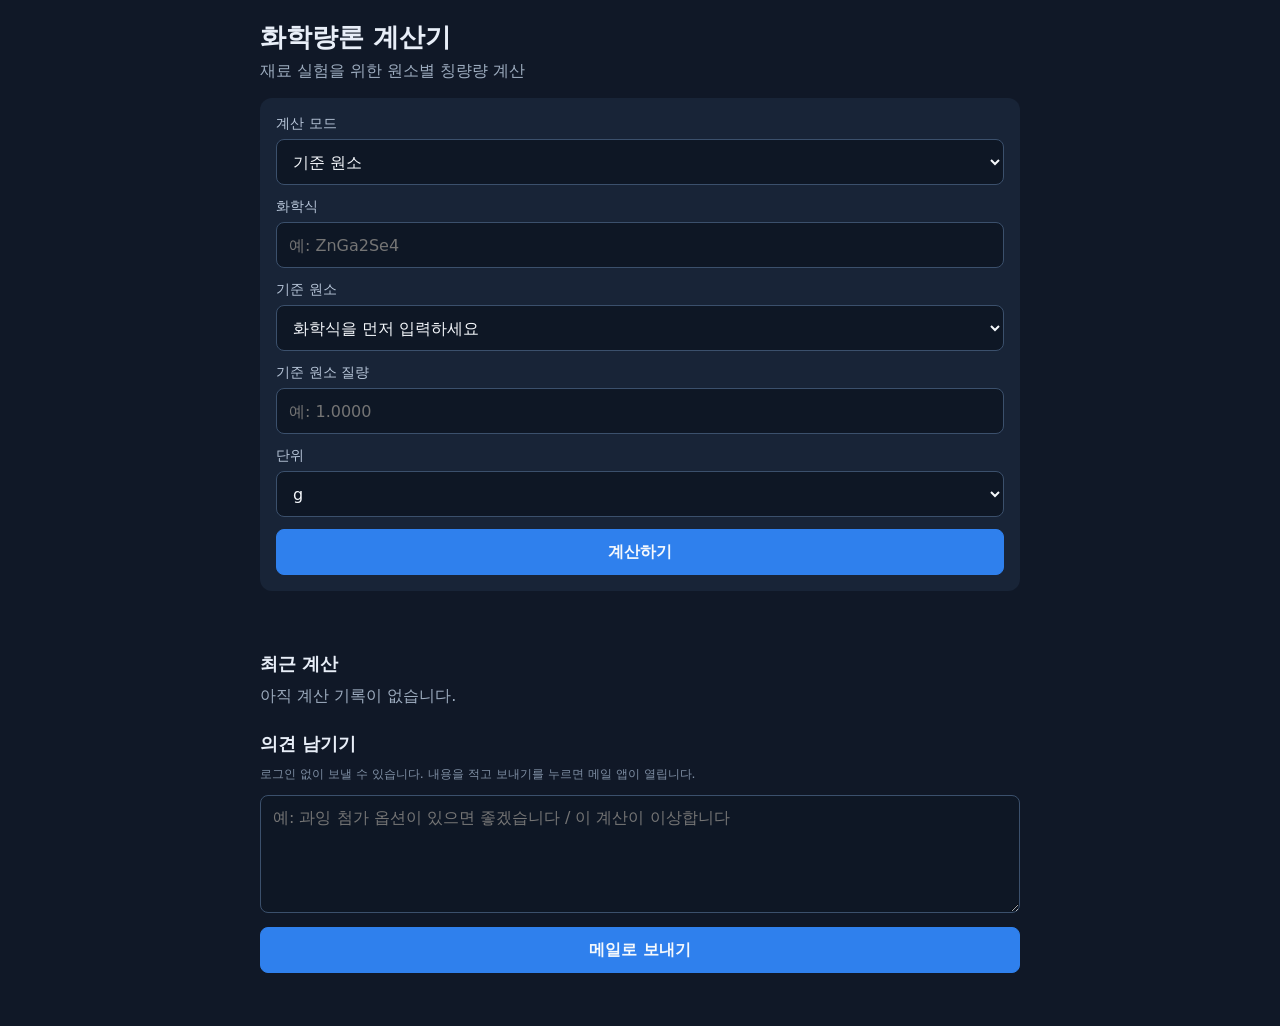
==== template.html @ 46518f57 "deploy: 2026-11-11 11:47" ====
<!doctype html>
<html lang="ko">
<head>
  <meta charset="utf-8">
  <meta name="viewport" content="width=device-width, initial-scale=1">
  <meta name="theme-color" content="#101827">
  <link rel="manifest" href="manifest.webmanifest">
  <link rel="stylesheet" href="style.css">
  <title>화학량론 계산기</title>
</head>
<body>
  <main>
    <header><h1>화학량론 계산기</h1><p>재료 실험을 위한 원소별 칭량량 계산</p></header>
    <form id="calculator" novalidate>
      <label>계산 모드<select id="mode"><option value="reference">기준 원소</option><option value="total">총 질량</option></select></label>
      <label>화학식<input id="formula" type="text" placeholder="예: ZnGa2Se4" autocomplete="off"></label>
      <div id="reference-wrap"><label>기준 원소<select id="element"></select></label></div>
      <label><span id="amount-label">기준 원소 질량</span><input id="amount" type="number" min="0" step="any" inputmode="decimal" placeholder="예: 1.0000"></label>
      <label>단위<select id="unit"><option value="g">g</option><option value="mg">mg</option></select></label>
      <button type="submit">계산하기</button>
    </form>
    <p id="error" class="error" role="alert"></p>
    <section id="result" hidden><h2>계산 결과</h2></section>
    <section><h2>최근 계산</h2><div id="history"></div></section>
    <section id="feedback">
      <h2>의견 남기기</h2>
      <p class="note">로그인 없이 보낼 수 있습니다. 내용을 적고 보내기를 누르면 메일 앱이 열립니다.</p>
      <textarea id="comment" rows="4" placeholder="예: 과잉 첨가 옵션이 있으면 좋겠습니다 / 이 계산이 이상합니다"></textarea>
      <button type="button" id="send-comment">메일로 보내기</button>
      <p id="comment-status" class="note" role="status"></p>
    </section>
  </main>
  <script src="calc.js"></script><script src="app.js"></script>
</body>
</html>
---- style.css ----
:root { color-scheme: dark; font-family: system-ui, -apple-system, sans-serif; background: #101827; color: #e8eef8; }
* { box-sizing: border-box; }
body { margin: 0; min-width: 320px; background: #101827; }
main { width: min(100% - 24px, 760px); margin: auto; padding: 20px 0 40px; }
h1 { margin: 0; font-size: 1.65rem; } h2 { font-size: 1.15rem; margin: 24px 0 10px; }
header p, .muted { color: #9dacbf; margin-top: 6px; }
form { display: grid; gap: 12px; background: #182437; padding: 16px; border-radius: 12px; }
label { display: grid; gap: 6px; font-size: .9rem; color: #b7c5d8; }
input, select, button, textarea { min-height: 46px; width: 100%; border: 1px solid #3b506c; border-radius: 8px; padding: 10px 12px; background: #0e1725; color: #f5f8fc; font-size: 1rem; font-family: inherit; }
textarea { min-height: 96px; resize: vertical; line-height: 1.5; }
#feedback { margin-top: 8px; } #feedback textarea { margin-bottom: 10px; }
button { cursor: pointer; background: #2f80ed; border-color: #2f80ed; font-weight: 700; }
button:hover { background: #4993f2; } .error { min-height: 20px; color: #ff8e8e; }
.summary { display: grid; grid-template-columns: 1fr 1fr; gap: 8px; background: #182437; padding: 14px; border-radius: 10px; }
.summary span { text-align: right; color: #8ed1ff; } .table-wrap { overflow-x: auto; margin-top: 12px; }
.cards { display: grid; gap: 8px; margin-top: 12px; }
.card { background: #182437; border: 1px solid #27394f; border-radius: 10px; padding: 12px 14px; }
.card.ref { border-color: #2f80ed; background: #16273c; }
.card-top { display: flex; align-items: baseline; justify-content: space-between; gap: 10px; }
.card-top b { font-size: 1.12rem; } .card-top em { font-style: normal; font-size: .7rem; color: #8ed1ff; border: 1px solid #2f80ed; border-radius: 999px; padding: 1px 7px; vertical-align: 2px; }
.mass-group { margin-left: auto; display: inline-flex; align-items: baseline; gap: 6px; }
.card-mass { width: 6.4em; min-height: 0; text-align: right; font-size: 1.15rem; font-weight: 700; color: #9be2a8; background: #0e1725; border: 1px dashed #3b506c; border-radius: 8px; padding: 6px 8px; font-family: ui-monospace, SFMono-Regular, Menlo, monospace; }
.card-mass:focus { outline: none; border-color: #2f80ed; border-style: solid; background: #0b1420; }
.unit { color: #9dacbf; font-size: .9rem; }
.card-sub { margin-top: 4px; font-size: .78rem; color: #9dacbf; }
table { border-collapse: collapse; width: 100%; min-width: 620px; font-size: .86rem; background: #182437; }
th, td { padding: 10px 8px; border-bottom: 1px solid #30445e; text-align: right; white-space: nowrap; } th:first-child, td:first-child { text-align: left; }
th { color: #a9bad0; } .verify { color: #b9d8bd; overflow-wrap: anywhere; }
.note { color: #7f8fa4; font-size: .78rem; margin-top: 6px; }
.history-item { margin: 4px 0; text-align: left; background: #182437; border-color: #30445e; font-weight: 400; }
[hidden] { display: none !important; }
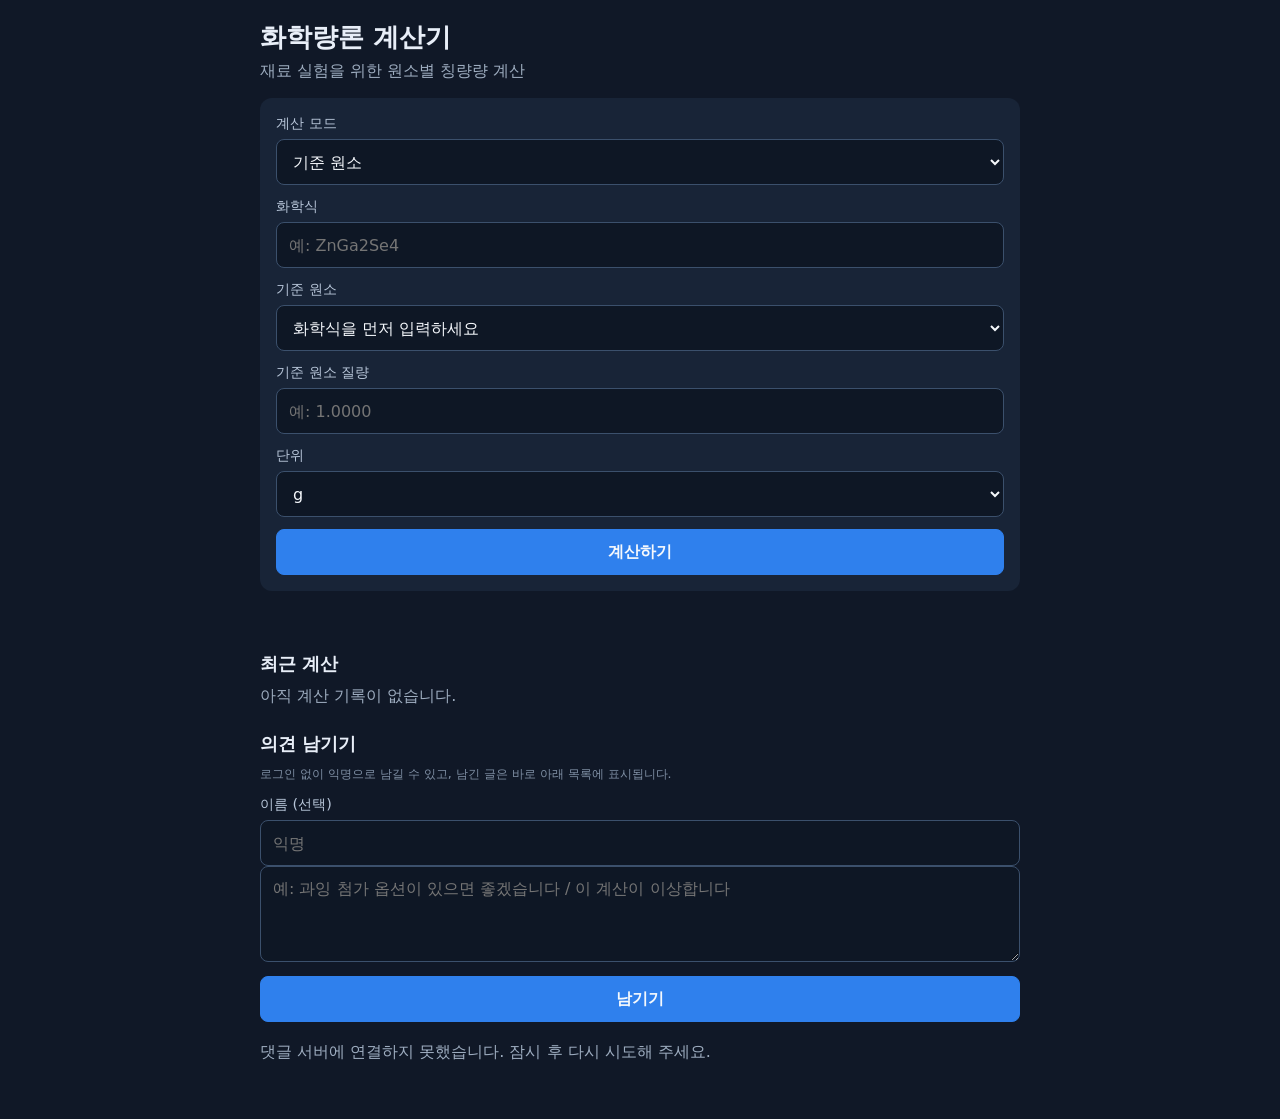
==== commit a16c0a3c: "deploy: 2026-11-11 11:55" ====
--- a/template.html
+++ b/template.html
@@ -24,10 +24,12 @@
     <section><h2>최근 계산</h2><div id="history"></div></section>
     <section id="feedback">
       <h2>의견 남기기</h2>
-      <p class="note">로그인 없이 보낼 수 있습니다. 내용을 적고 보내기를 누르면 메일 앱이 열립니다.</p>
-      <textarea id="comment" rows="4" placeholder="예: 과잉 첨가 옵션이 있으면 좋겠습니다 / 이 계산이 이상합니다"></textarea>
-      <button type="button" id="send-comment">메일로 보내기</button>
+      <p class="note">로그인 없이 익명으로 남길 수 있고, 남긴 글은 바로 아래 목록에 표시됩니다.</p>
+      <label>이름 (선택)<input id="comment-name" type="text" maxlength="20" placeholder="익명" autocomplete="off"></label>
+      <textarea id="comment" rows="3" maxlength="1000" placeholder="예: 과잉 첨가 옵션이 있으면 좋겠습니다 / 이 계산이 이상합니다"></textarea>
+      <button type="button" id="send-comment">남기기</button>
       <p id="comment-status" class="note" role="status"></p>
+      <div id="comment-list" class="comments"></div>
     </section>
   </main>
   <script src="calc.js"></script><script src="app.js"></script>
--- a/style.css
+++ b/style.css
@@ -9,6 +9,11 @@
 input, select, button, textarea { min-height: 46px; width: 100%; border: 1px solid #3b506c; border-radius: 8px; padding: 10px 12px; background: #0e1725; color: #f5f8fc; font-size: 1rem; font-family: inherit; }
 textarea { min-height: 96px; resize: vertical; line-height: 1.5; }
 #feedback { margin-top: 8px; } #feedback textarea { margin-bottom: 10px; }
+.comments { margin-top: 14px; display: grid; gap: 8px; }
+.comment { background: #182437; border: 1px solid #27394f; border-radius: 10px; padding: 10px 12px; }
+.comment-head { display: flex; justify-content: space-between; gap: 10px; font-size: .8rem; color: #9dacbf; }
+.comment-head b { font-size: .92rem; color: #e8eef8; }
+.comment p { margin: 6px 0 0; white-space: pre-wrap; overflow-wrap: anywhere; }
 button { cursor: pointer; background: #2f80ed; border-color: #2f80ed; font-weight: 700; }
 button:hover { background: #4993f2; } .error { min-height: 20px; color: #ff8e8e; }
 .summary { display: grid; grid-template-columns: 1fr 1fr; gap: 8px; background: #182437; padding: 14px; border-radius: 10px; }
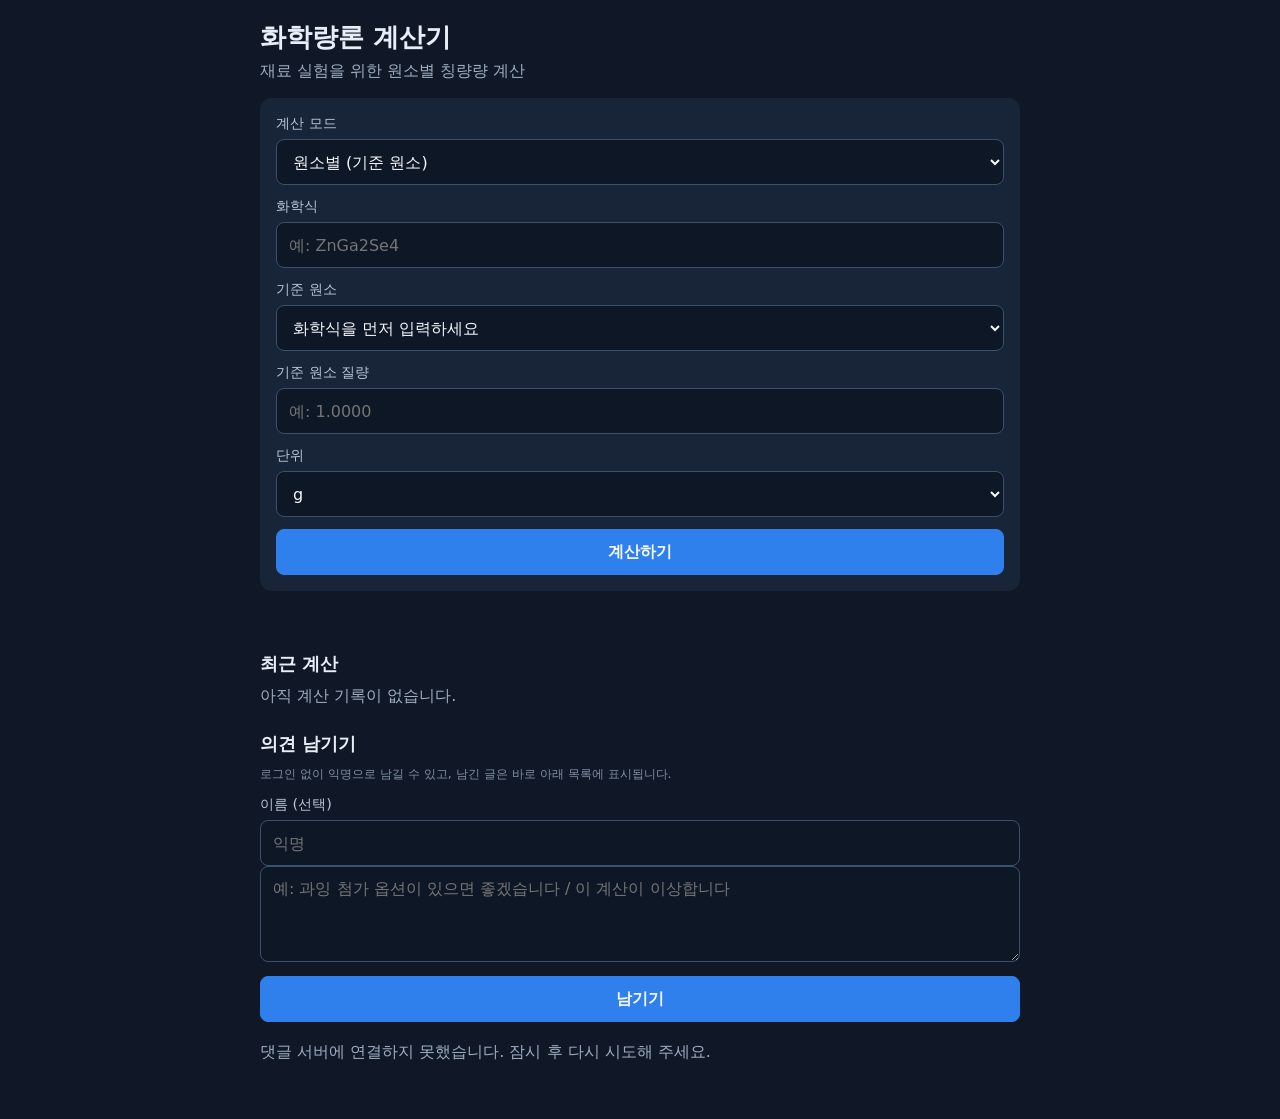
==== commit 718dadf8: "deploy: 2026-11-11 12:22" ====
--- a/template.html
+++ b/template.html
@@ -12,8 +12,12 @@
   <main>
     <header><h1>화학량론 계산기</h1><p>재료 실험을 위한 원소별 칭량량 계산</p></header>
     <form id="calculator" novalidate>
-      <label>계산 모드<select id="mode"><option value="reference">기준 원소</option><option value="total">총 질량</option></select></label>
-      <label>화학식<input id="formula" type="text" placeholder="예: ZnGa2Se4" autocomplete="off"></label>
+      <label>계산 모드<select id="mode"><option value="reference">원소별 (기준 원소)</option><option value="total">원소별 (총 질량)</option><option value="mixture">화합물 혼합 (A → B)</option></select></label>
+      <label><span id="formula-label">화학식</span><input id="formula" type="text" placeholder="예: ZnGa2Se4" autocomplete="off"></label>
+      <div id="mixture-wrap" hidden>
+        <label><span id="formula-b-label">화합물 B 화학식</span><input id="formula-b" type="text" placeholder="예: InSb" autocomplete="off"></label>
+        <label><span id="ratio-label">몰비 B/A</span><input id="ratio" type="number" min="0" step="any" value="1" inputmode="decimal"></label>
+      </div>
       <div id="reference-wrap"><label>기준 원소<select id="element"></select></label></div>
       <label><span id="amount-label">기준 원소 질량</span><input id="amount" type="number" min="0" step="any" inputmode="decimal" placeholder="예: 1.0000"></label>
       <label>단위<select id="unit"><option value="g">g</option><option value="mg">mg</option></select></label>
--- a/style.css
+++ b/style.css
@@ -26,6 +26,8 @@
 .mass-group { margin-left: auto; display: inline-flex; align-items: baseline; gap: 6px; }
 .card-mass { width: 6.4em; min-height: 0; text-align: right; font-size: 1.15rem; font-weight: 700; color: #9be2a8; background: #0e1725; border: 1px dashed #3b506c; border-radius: 8px; padding: 6px 8px; font-family: ui-monospace, SFMono-Regular, Menlo, monospace; }
 .card-mass:focus { outline: none; border-color: #2f80ed; border-style: solid; background: #0b1420; }
+.card-mass.static { border-color: transparent; background: transparent; }
+.sub-head { font-size: .95rem; color: #a9bad0; margin: 16px 0 8px; }
 .unit { color: #9dacbf; font-size: .9rem; }
 .card-sub { margin-top: 4px; font-size: .78rem; color: #9dacbf; }
 table { border-collapse: collapse; width: 100%; min-width: 620px; font-size: .86rem; background: #182437; }
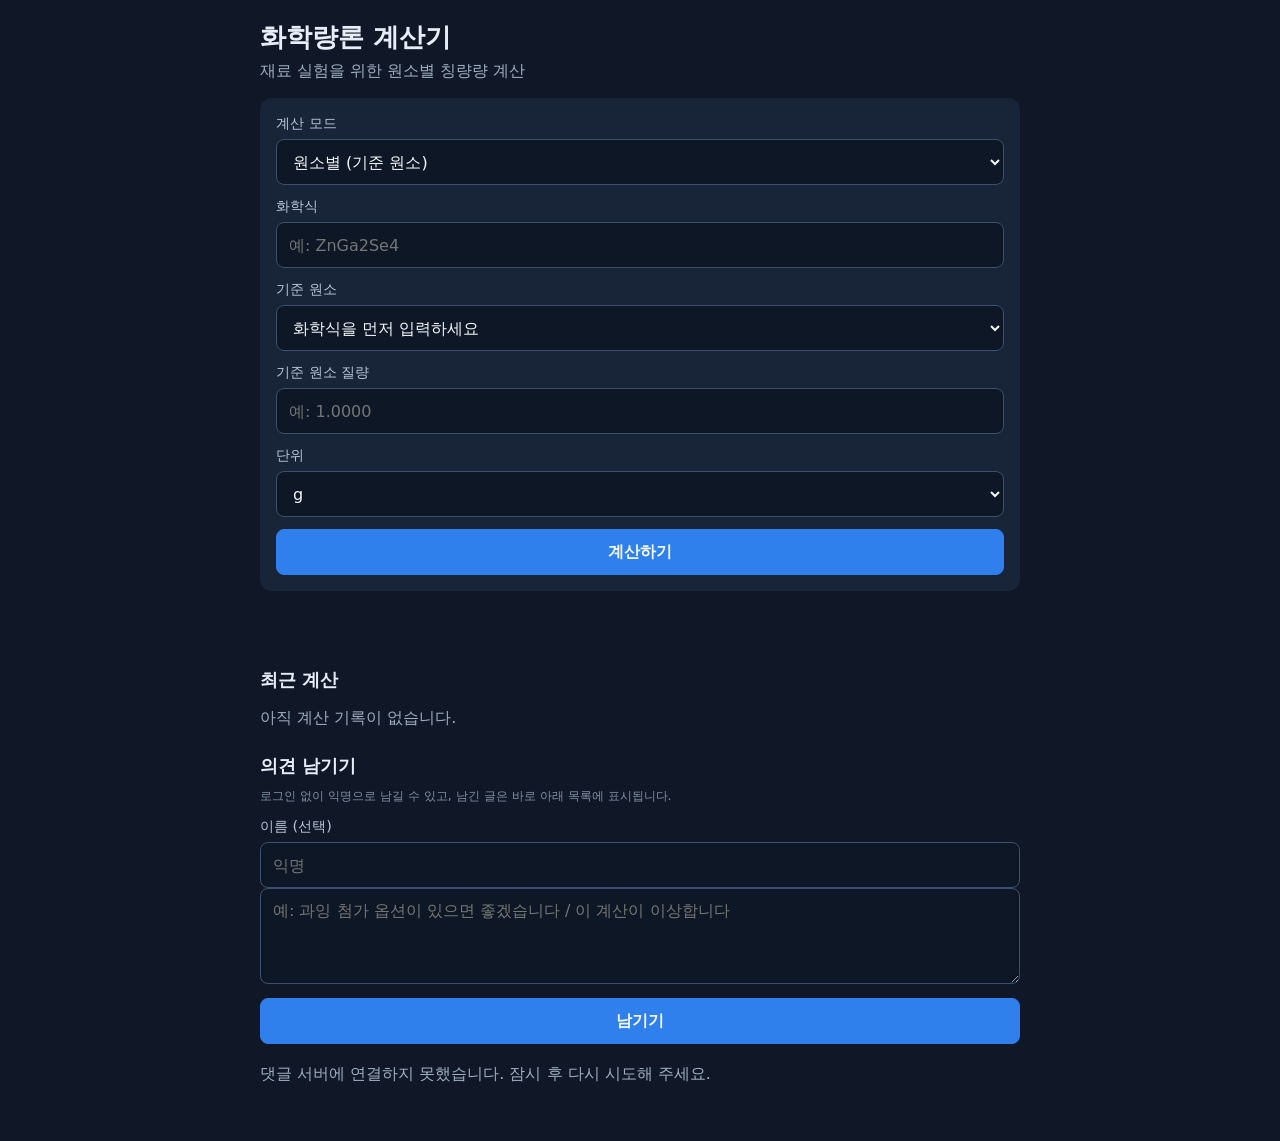
==== commit eaf68dba: "deploy: 2026-11-11 12:28" ====
--- a/template.html
+++ b/template.html
@@ -25,7 +25,7 @@
     </form>
     <p id="error" class="error" role="alert"></p>
     <section id="result" hidden><h2>계산 결과</h2></section>
-    <section><h2>최근 계산</h2><div id="history"></div></section>
+    <section><div class="row-between"><h2>최근 계산</h2><button type="button" id="clear-history" class="ghost" hidden>전체 지우기</button></div><div id="history"></div></section>
     <section id="feedback">
       <h2>의견 남기기</h2>
       <p class="note">로그인 없이 익명으로 남길 수 있고, 남긴 글은 바로 아래 목록에 표시됩니다.</p>
--- a/style.css
+++ b/style.css
@@ -28,6 +28,19 @@
 .card-mass:focus { outline: none; border-color: #2f80ed; border-style: solid; background: #0b1420; }
 .card-mass.static { border-color: transparent; background: transparent; }
 .sub-head { font-size: .95rem; color: #a9bad0; margin: 16px 0 8px; }
+.row-between { display: flex; align-items: center; justify-content: space-between; gap: 8px; }
+.ghost { background: transparent; border: 1px solid #33455f; color: #a9bad0; border-radius: 8px; padding: 6px 10px; font-size: .8rem; cursor: pointer; }
+.ghost:hover { border-color: #4a6285; color: #e6eefb; }
+.history-row { display: flex; align-items: stretch; gap: 6px; margin-bottom: 6px; }
+.history-row .history-item { flex: 1; }
+.history-del { flex: 0 0 auto; width: 34px; background: #16202f; border: 1px solid #2b3a50; color: #92a3b8; border-radius: 8px; font-size: 1rem; line-height: 1; cursor: pointer; }
+.history-del:hover { color: #ff8d8d; border-color: #6b2b2b; }
+.comment-actions { display: flex; gap: 6px; margin-top: 8px; }
+.comment-actions button { background: #16202f; border: 1px solid #2b3a50; color: #a9bad0; border-radius: 7px; padding: 4px 10px; font-size: .78rem; cursor: pointer; }
+.comment-actions button:hover { color: #e6eefb; border-color: #3b5679; }
+.comment-editor { margin-top: 8px; }
+.comment-edit { width: 100%; min-height: 72px; background: #0e1725; border: 1px solid #33455f; border-radius: 8px; color: #e6eefb; padding: 8px 10px; font: inherit; font-size: .9rem; resize: vertical; }
+.edited { color: #7f8fa6; font-size: .72rem; }
 .unit { color: #9dacbf; font-size: .9rem; }
 .card-sub { margin-top: 4px; font-size: .78rem; color: #9dacbf; }
 table { border-collapse: collapse; width: 100%; min-width: 620px; font-size: .86rem; background: #182437; }
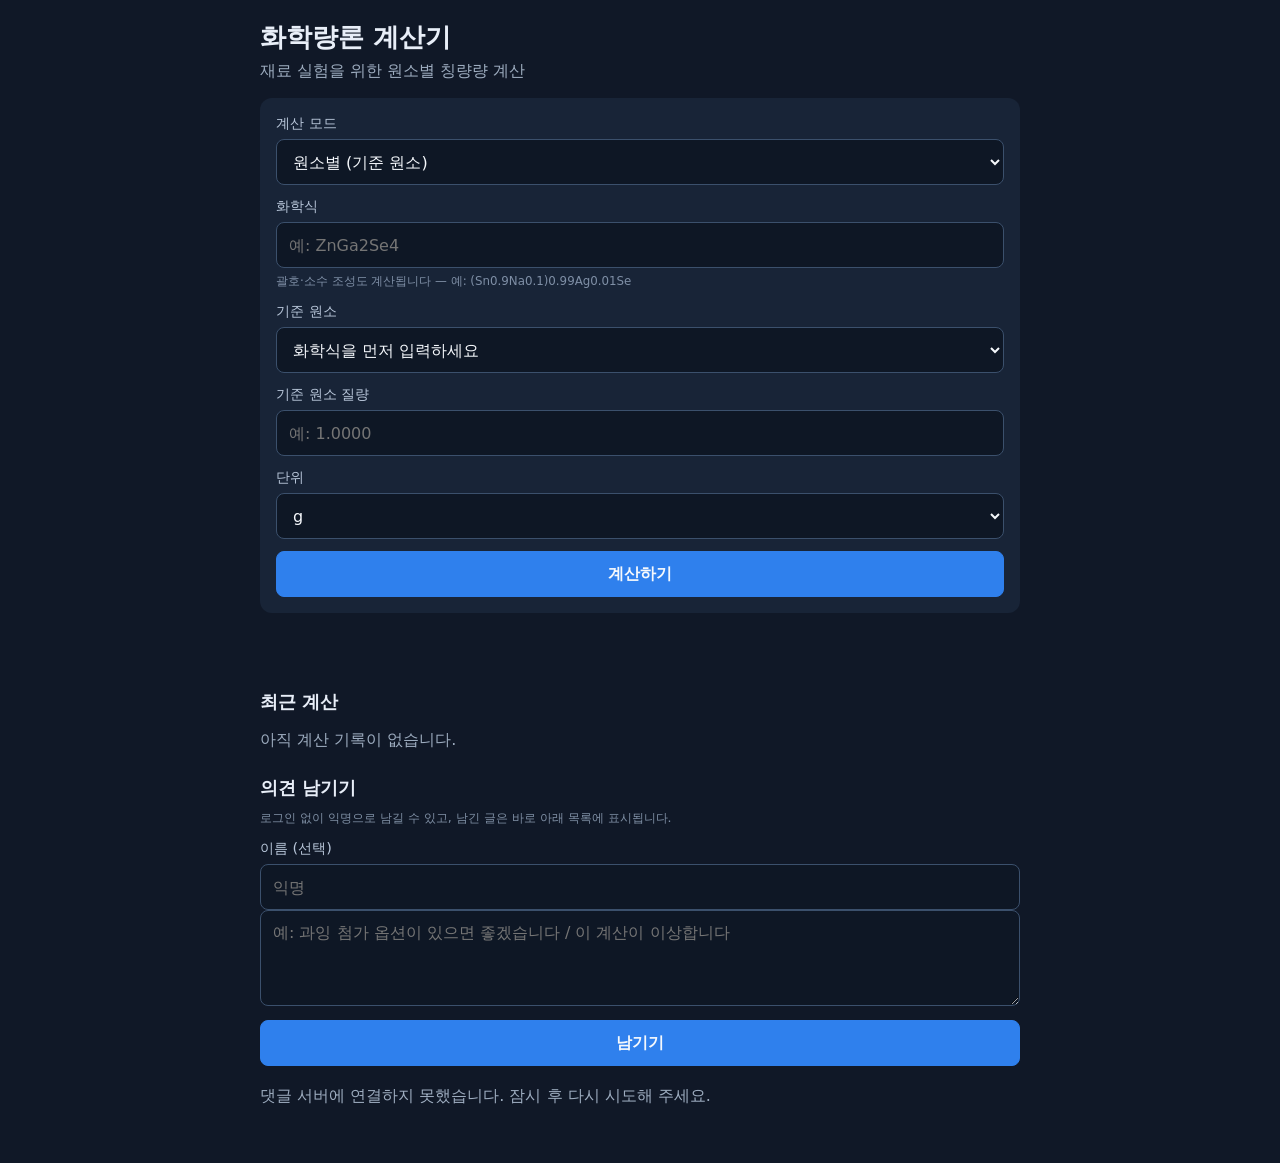
==== commit 354b4041: "deploy: 2026-11-11 13:21" ====
--- a/template.html
+++ b/template.html
@@ -12,11 +12,12 @@
   <main>
     <header><h1>화학량론 계산기</h1><p>재료 실험을 위한 원소별 칭량량 계산</p></header>
     <form id="calculator" novalidate>
-      <label>계산 모드<select id="mode"><option value="reference">원소별 (기준 원소)</option><option value="total">원소별 (총 질량)</option><option value="mixture">화합물 혼합 (A → B)</option></select></label>
-      <label><span id="formula-label">화학식</span><input id="formula" type="text" placeholder="예: ZnGa2Se4" autocomplete="off"></label>
-      <div id="mixture-wrap" hidden>
-        <label><span id="formula-b-label">화합물 B 화학식</span><input id="formula-b" type="text" placeholder="예: InSb" autocomplete="off"></label>
-        <label><span id="ratio-label">몰비 B/A</span><input id="ratio" type="number" min="0" step="any" value="1" inputmode="decimal"></label>
+      <label>계산 모드<select id="mode"><option value="reference">원소별 (기준 원소)</option><option value="total">원소별 (총 질량)</option><option value="mixture-reference">화합물 (기준 화합물)</option><option value="mixture-total">화합물 (총 질량)</option></select></label>
+      <label id="formula-wrap"><span id="formula-label">화학식</span><input id="formula" type="text" placeholder="예: ZnGa2Se4" autocomplete="off"><span class="hint">괄호·소수 조성도 계산됩니다 — 예: (Sn0.9Na0.1)0.99Ag0.01Se</span></label>
+      <div id="mixture-rows" hidden>
+        <div class="mix-head"><span id="mix-ref-head">기준</span><span>화합물</span><span>몰 수</span></div>
+        <div id="mix-row-list"></div>
+        <button type="button" id="add-mix-row" class="ghost">+ 화합물 추가</button>
       </div>
       <div id="reference-wrap"><label>기준 원소<select id="element"></select></label></div>
       <label><span id="amount-label">기준 원소 질량</span><input id="amount" type="number" min="0" step="any" inputmode="decimal" placeholder="예: 1.0000"></label>
--- a/style.css
+++ b/style.css
@@ -29,6 +29,7 @@
 .card-mass.static { border-color: transparent; background: transparent; }
 .sub-head { font-size: .95rem; color: #a9bad0; margin: 16px 0 8px; }
 .row-between { display: flex; align-items: center; justify-content: space-between; gap: 8px; }
+.row-between h2 { flex: 0 0 auto; white-space: nowrap; }
 .ghost { background: transparent; border: 1px solid #33455f; color: #a9bad0; border-radius: 8px; padding: 6px 10px; font-size: .8rem; cursor: pointer; }
 .ghost:hover { border-color: #4a6285; color: #e6eefb; }
 .history-row { display: flex; align-items: stretch; gap: 6px; margin-bottom: 6px; }
@@ -41,6 +42,17 @@
 .comment-editor { margin-top: 8px; }
 .comment-edit { width: 100%; min-height: 72px; background: #0e1725; border: 1px solid #33455f; border-radius: 8px; color: #e6eefb; padding: 8px 10px; font: inherit; font-size: .9rem; resize: vertical; }
 .edited { color: #7f8fa6; font-size: .72rem; }
+.hint { font-size: .74rem; color: #7f8fa6; }
+.mix-head, .mix-row { display: grid; grid-template-columns: 38px minmax(0, 1fr) 84px 34px; gap: 6px; align-items: center; }
+.mix-head { font-size: .72rem; color: #7f8fa6; margin-bottom: 4px; }
+.mix-row { margin-bottom: 6px; }
+.mix-letter { font-size: .8rem; color: #9dacbf; text-align: center; }
+.mix-row .mix-ref, .mix-head .mix-ref { width: 16px; min-height: 0; height: 16px; margin: 0 auto; accent-color: #2f80ed; padding: 0; }
+.mix-ref[hidden] { display: none; }
+.mix-row.no-ref .mix-ref { visibility: hidden; }
+.mix-row input { min-height: 40px; padding: 8px 10px; font-size: .95rem; }
+.mix-del { min-height: 40px; padding: 0; background: #16202f; border: 1px solid #2b3a50; color: #92a3b8; font-size: 1rem; border-radius: 8px; }
+.mix-del:hover { color: #ff8d8d; border-color: #6b2b2b; background: #16202f; }
 .unit { color: #9dacbf; font-size: .9rem; }
 .card-sub { margin-top: 4px; font-size: .78rem; color: #9dacbf; }
 table { border-collapse: collapse; width: 100%; min-width: 620px; font-size: .86rem; background: #182437; }
